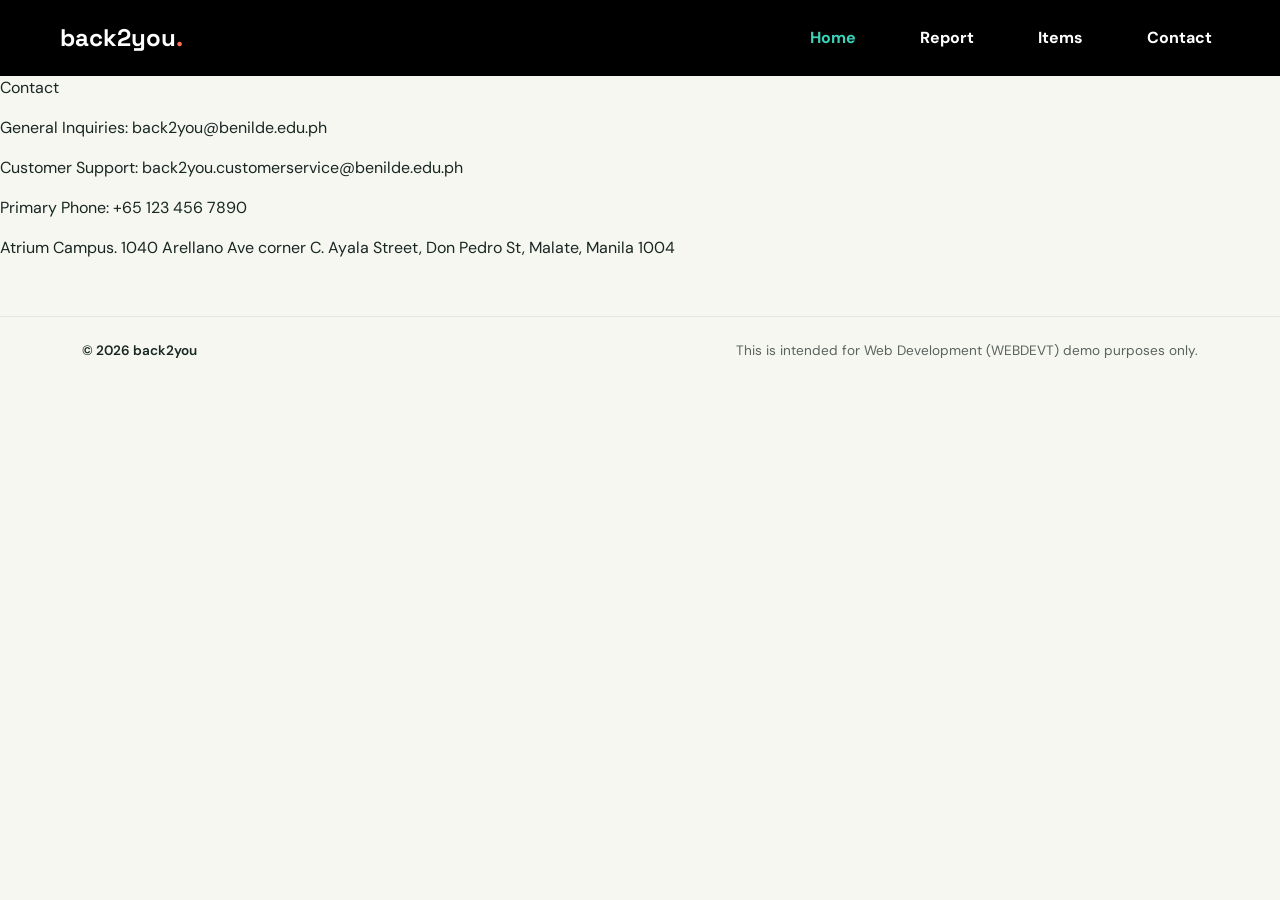
==== contact.html @ f01f648c "Add contact page draft, rename photo, remove empty lines, add .gitignore" ====
﻿<!doctype html>
<html lang="en">
  <head>
    <meta charset="utf-8">
    <meta name="viewport" content="width=device-width, initial-scale=1">
    <meta name="theme-color" content="#f7f7f2">
    <meta name="description" content="A community space to check suspicious links and messages before they spread." >
    <title>back2you | lost item tracker</title>

    <!-- BOOTSTRAP -->
    <link href="https://cdn.jsdelivr.net/npm/bootstrap@5.3.3/dist/css/bootstrap.min.css" rel="stylesheet" integrity="sha384-QWTKZyjpPEjISv5WaRU9OFeRpok6YctnYmDr5pNlyT2bRjXh0JMhjY6hW+ALEwIH" crossorigin="anonymous">
    <link rel="stylesheet" href="https://cdn.jsdelivr.net/npm/bootstrap-icons@1.11.3/font/bootstrap-icons.min.css">

    <link rel="preconnect" href="https://fonts.googleapis.com">
    <link rel="preconnect" href="https://fonts.gstatic.com" crossorigin>
    <link href="https://fonts.googleapis.com/css2?family=DM+Sans:wght@400;500;600;700&family=Space+Grotesk:wght@500;600;700&display=swap" rel="stylesheet">
    <link rel="stylesheet" href="styles/index.css">
    <link rel="stylesheet" href="styles/menu.css">
    <link rel="stylesheet" href="styles/hero.css">
    <link rel="stylesheet" href="styles/report-lookup.css">
    <link rel="stylesheet" href="styles/scams.css">
    <link rel="stylesheet" href="styles/how-it-works.css">
    <link rel="stylesheet" href="styles/volunteer.css">
    <link rel="stylesheet" href="styles/agencies.css">
    <link rel="stylesheet" href="styles/footer.css">
    <script src="scripts/hero.js" defer></script>
    <script src="scripts/menu.js" defer></script>
    <script src="scripts/report-lookup.js" defer></script>
    <script src="scripts/volunteer.js" defer></script>
  </head>
  <body>
    <!-- HEADER -->
    <header class="navbar navbar-expand-md sticky-top bg-light px-3 px-lg-5 bg-black">
      <div class="container-fluid">
      <a class="navbar-brand d-flex align-items-center gap-2 mb-0" href="#home" aria-label="Suri home">
        <span class="brand-name fs-4 fw-bold">back2you<span class="brand-period">.</span></span>
      </a>

      <button class="navbar-toggler" type="button" aria-label="Open navigation menu" aria-expanded="false" aria-controls="site-navigation">
        <span class="navbar-toggler-icon" aria-hidden="true"></span>
      </button>

      <nav class="collapse navbar-collapse justify-content-md-end" id="site-navigation" aria-label="Main navigation">
        <div class="navbar-nav align-items-md-center gap-md-5">
          <a class="nav-link active" href="#home" aria-current="page">Home</a>
          <a class="nav-link" href="report.html" >Report</a>
		  <a class="nav-link" href="#">Items</a>
          <a class="nav-link" href="contact.html">Contact</a>
        </div>
      </nav>
      </div>
    </header>

    <main>
      <!-- HERO SECTION - DRAFT ONLY-->
      <!-- Divide page into two columns that combine into one in mobile view -->
      <!-- Email addresses should open local mail app or allow the user to copy with one click -->
      <!-- OPTIONAL: Address should link to Google Maps page -->

      <p>Contact</p>
      <p>General Inquiries: back2you@benilde.edu.ph</p>
      <p>Customer Support: back2you.customerservice@benilde.edu.ph<p>
      <p>Primary Phone: +65 123 456 7890</p>
      <p>Atrium Campus. 1040 Arellano Ave corner C. Ayala Street, Don Pedro St, Malate, Manila 1004<p>
      <img src="" alt="" width="" height="">
    </main>

    <footer class="site-footer py-4">
      <div class="container d-flex flex-column flex-sm-row justify-content-between align-items-sm-center gap-2">
        <p class="footer-copyright mb-0">&copy; 2026 back2you</p>
        <p class="footer-notice mb-0">This is intended for Web Development (WEBDEVT) demo purposes only.</p>
      </div>
    </footer>
  </body>
</html>
---- styles/index.css ----
/* Shared design values and page-wide behavior belong to the homepage. */
:root {
  --ink: #182722;
  --paper: #f7f7f2;
  --green: #c9f15d;
  --coral: #ff7059;
  --display-font: "Space Grotesk", sans-serif;
  --bs-body-font-family: "DM Sans", sans-serif;
  --bs-body-color: var(--ink);
  --bs-body-bg: var(--paper);
}

html {
  scroll-behavior: smooth;
}

@media (prefers-reduced-motion: reduce) {
  html {
    scroll-behavior: auto;
  }
}
---- styles/menu.css ----
/* Custom navbar details complement Bootstrap's responsive navigation classes. */
.navbar {
  min-height: 76px;
}

.brand-mark {
  display: grid;
  width: 34px;
  aspect-ratio: 1;
  place-items: center;
  border-radius: 50%;
  background: var(--green);
  font: 700 23px/1 var(--display-font);
}
.nav-link {
color: white;
font-weight: bold;
}
.nav-link.active {
  color: #3bd4b8 !important;
  font-weight: bold;

}
.nav-link:hover {
  color: forestgreen !important; 
}
.nav-link.active:hover {
  color: forestgreen !important; /* Changes the color when you mouse over it */
}
.brand-name {
  font-family: var(--display-font);
}

.brand-period {
  color: var(--coral);
}

@media (max-width: 767.98px) {
  .navbar {
    min-height: 68px;
  }
}
---- styles/hero.css ----
/* Hero-only layout, contrast, and button colors. */
.hero {
  min-height: calc(100svh - 76px);
  isolation: isolate;
  background: #293c35 var(--hero-image) center 48% / cover;
  color: white;
}
.brand-name{
	color:white;
}

.hero::before {
  position: absolute;
  z-index: -1;
  inset: 0;
  background: linear-gradient(90deg, rgb(15 29 25 / 88%), rgb(15 29 25 / 68%) 43%, rgb(15 29 25 / 14%)), linear-gradient(0deg, rgb(15 29 25 / 25%), transparent 36%);
  content: "";
}

.hero-content {
  padding-block: clamp(4.75rem, 11vh, 7.75rem);
  animation: arrive 650ms ease-out both;
}

.hero-eyebrow {
  color: var(--green);
  font-size: 14px;
}

.eyebrow-dot {
  width: 8px;
  height: 8px;
  border-radius: 50%;
  background: var(--coral);
}

.hero-title {
  font-family: var(--display-font);
  font-size: clamp(2.8rem, 6.5vw, 5.125rem);
  line-height: 1.04;
  background-color: black;
}

.hero-title span {
  color: #3bd4b8;
    white-space: nowrap;
}

.hero-description {
  max-width: 500px;
  color: rgb(255 255 255 / 84%);
  line-height: 1.75;
}

.btn-primary {
  --bs-btn-color: var(--ink);
  --bs-btn-bg: #3bd4b8;
  --bs-btn-border-color: black;
  --bs-btn-hover-color: var(--ink);
  --bs-btn-hover-bg: #d8ff75;
  --bs-btn-hover-border-color: #d8ff75;
}

.hero-note {
  color: rgb(255 255 255 / 74%);
}

.hero-note span {
  color: var(--coral);
  font-size: 16px;
}

.photo-credit {
  color: rgb(255 255 255 / 72%);
}

@keyframes arrive {
  from {
    opacity: 0;
    transform: translateY(12px);
  }

  to {
    opacity: 1;
    transform: translateY(0);
  }
}

@media (max-width: 767.98px) {
  .hero {
    min-height: calc(100svh - 68px);
    background-position: 58% center;
  }

  .hero::before {
    background: linear-gradient(90deg, rgb(15 29 25 / 84%), rgb(15 29 25 / 43%)), linear-gradient(0deg, rgb(15 29 25 / 30%), transparent 50%);
  }

  .hero-content {
    padding-block: 4.75rem 1rem;
  }

  .hero-description {
    font-size: 1rem;
  }
}

@media (prefers-reduced-motion: reduce) {
  .hero-content {
    animation: none;
  }
}
#navbar{
background-color: black;
text-color: white;
}
---- styles/report-lookup.css ----
/* The lookup panel is a standalone hero component. */
.report-lookup {
  padding: clamp(1.5rem, 3vw, 2.25rem);
  border: 1px solid rgb(255 255 255 / 24%);
  border-radius: 4px;
  background: rgb(15 29 25 / 76%);
  box-shadow: 0 18px 48px rgb(0 0 0 / 16%);
}

.report-lookup-title {
  margin-bottom: 0.75rem;
  font-family: var(--display-font);
  font-size: clamp(1.4rem, 2vw, 1.8rem);
  line-height: 1.2;
}

.report-lookup-copy {
  margin-bottom: 1.5rem;
  color: rgb(255 255 255 / 76%);
  line-height: 1.6;
}

.report-lookup .form-label {
  font-size: 0.9rem;
  font-weight: 600;
}

.report-lookup .form-control {
  min-height: 48px;
}

.report-lookup-feedback {
  color: rgb(255 255 255 / 82%);
}
---- styles/scams.css ----
/* Scam category cards use a quieter surface to separate learning content from the hero. */
.scam-types {
  background: #f0f3ed;
}

.scam-types-heading {
  max-width: 640px;
}

.scam-types-kicker {
  color: #71824b;
  font-size: 0.75rem;
  letter-spacing: 0.08em;
}

.scam-types-title {
  color: var(--ink);
  font-family: var(--display-font);
  font-size: clamp(2rem, 4vw, 3rem);
  line-height: 1.1;
}

.scam-types-intro {
  color: #59635e;
  line-height: 1.7;
}

.scam-card {
  padding: 1.5rem;
  border: 1px solid #e0e5dc;
  border-radius: 4px;
  background: #fff;
  transition: border-color 160ms ease, transform 160ms ease;
}

.scam-card:hover {
  transform: translateY(-3px);
  border-color: #b5c392;
}

.scam-icon {
  display: grid;
  width: 44px;
  height: 44px;
  margin-bottom: 1.25rem;
  place-items: center;
  border-radius: 4px;
  background: #eaf1db;
  color: #314128;
  font-size: 1.25rem;
}

.scam-card-title {
  margin-bottom: 0.5rem;
  color: var(--ink);
  font-family: var(--display-font);
  font-size: 1.2rem;
}

.scam-card-description {
  color: #59635e;
  font-size: 0.95rem;
  line-height: 1.65;
}

@media (prefers-reduced-motion: reduce) {
  .scam-card {
    transition: none;
  }

  .scam-card:hover {
    transform: none;
  }
}
---- styles/how-it-works.css ----
/* A connected sequence turns the three steps into one easy-to-scan process. */
.how-it-works {
  background: #fff;
}

.how-heading {
  max-width: 640px;
}

.how-kicker {
  color: #71824b;
  font-size: 0.75rem;
}

.how-title {
  color: var(--ink);
  font-family: var(--display-font);
  font-size: clamp(2rem, 4vw, 3rem);
  line-height: 1.1;
}

.how-intro,
.step-description {
  color: #59635e;
  line-height: 1.7;
}

.how-steps::before {
  position: absolute;
  z-index: 0;
  top: 47px;
  right: 16.6667%;
  left: 16.6667%;
  height: 2px;
  background: #dfe6d2;
  content: "";
}

.how-step {
  position: relative;
  z-index: 1;
  background: #fff;
  text-align: center;
}

.step-number {
  display: grid;
  width: 48px;
  height: 48px;
  margin: 0 auto 1.25rem;
  position: relative;
  z-index: 1;
  place-items: center;
  border: 2px solid #314128;
  border-radius: 50%;
  background: var(--green);
  color: var(--ink);
  font-family: var(--display-font);
  font-size: 0.9rem;
  font-weight: 700;
}

.step-title {
  margin-bottom: 0.5rem;
  color: var(--ink);
  font-family: var(--display-font);
  font-size: 1.25rem;
}

.step-description {
  max-width: 320px;
  margin-right: auto;
  margin-left: auto;
}

@media (max-width: 767.98px) {
  .how-heading {
    margin-bottom: 2rem !important;
  }

  .how-steps {
    row-gap: 2rem !important;
  }

  .how-steps::before {
    top: 48px;
    right: auto;
    bottom: 24px;
    left: 50%;
    width: 2px;
    height: auto;
    transform: translateX(-50%);
  }
}
---- styles/volunteer.css ----
/* The script pins this viewport-height image while the section scrolls past. */
.volunteer-section {
  min-height: 55svh;
  isolation: isolate;
  background-color: #263b32;
  color: #fff;
}

.volunteer-parallax {
  position: absolute;
  z-index: -1;
  inset: 0 0 auto;
  height: 100svh;
  background: url("https://images.unsplash.com/photo-1531206715517-5c0ba140b2b8?auto=format&fit=crop&w=2000&q=85") center 45% / cover;
  will-change: transform;
}

.volunteer-shade {
  position: absolute;
  z-index: 0;
  inset: 0;
  background: linear-gradient(90deg, rgb(13 29 23 / 88%), rgb(13 29 23 / 66%) 52%, rgb(13 29 23 / 20%));
}

.volunteer-content {
  position: relative;
  z-index: 1;
  padding-block: clamp(3.5rem, 8vh, 6rem);
}

.volunteer-eyebrow {
  color: var(--green);
  font-size: 0.78rem;
}

.volunteer-title {
  max-width: 700px;
  font-family: var(--display-font);
  font-size: clamp(2.25rem, 4.5vw, 4rem);
  line-height: 1.08;
}

.volunteer-description {
  max-width: 620px;
  color: rgb(255 255 255 / 86%);
  font-size: 1.05rem;
  line-height: 1.7;
}

.volunteer-feedback {
  color: rgb(255 255 255 / 86%);
}

@media (max-width: 767.98px) {
  .volunteer-section {
    min-height: 55svh;
  }

  .volunteer-parallax {
    background-position: 58% center;
  }
}

@media (prefers-reduced-motion: reduce) {
  .volunteer-parallax {
    will-change: auto;
  }
}
---- styles/agencies.css ----
/* Agency cards provide official starting points for people seeking direct assistance. */
.agency-directory {
  background: #f0f3ed;
}

.agency-heading {
  max-width: 700px;
}

.agency-kicker {
  color: #71824b;
  font-size: 0.75rem;
}

.agency-title {
  color: var(--ink);
  font-family: var(--display-font);
  font-size: clamp(2rem, 4vw, 3rem);
  line-height: 1.1;
}

.agency-intro,
.agency-card-description {
  color: #59635e;
  line-height: 1.7;
}

.agency-card {
  display: flex;
  flex-direction: column;
  padding: 1.5rem;
  border: 1px solid #e0e5dc;
  border-radius: 4px;
  background: #fff;
}

.agency-icon {
  display: grid;
  width: 44px;
  height: 44px;
  margin-bottom: 1.25rem;
  place-items: center;
  border-radius: 4px;
  background: #eaf1db;
  color: #314128;
  font-size: 1.25rem;
}

.agency-card-title {
  margin-bottom: 0.5rem;
  color: var(--ink);
  font-family: var(--display-font);
  font-size: 1.2rem;
}

.agency-card-description {
  flex-grow: 1;
  font-size: 0.95rem;
}

.agency-link {
  display: inline-flex;
  align-items: center;
  justify-content: space-between;
  gap: 0.75rem;
  margin-top: 1rem;
  color: #314128;
  font-size: 0.9rem;
  font-weight: 700;
  text-decoration: underline;
  text-decoration-color: #b5c392;
  text-underline-offset: 0.2em;
}

.agency-link:hover {
  color: #182722;
  text-decoration-color: currentColor;
}
---- styles/footer.css ----
.site-footer {
  border-top: 1px solid #e3e7df;
  background: #f7f7f2;
  color: #59635e;
  font-size: 0.85rem;
}

.footer-copyright {
  color: var(--ink);
  font-weight: 600;
}
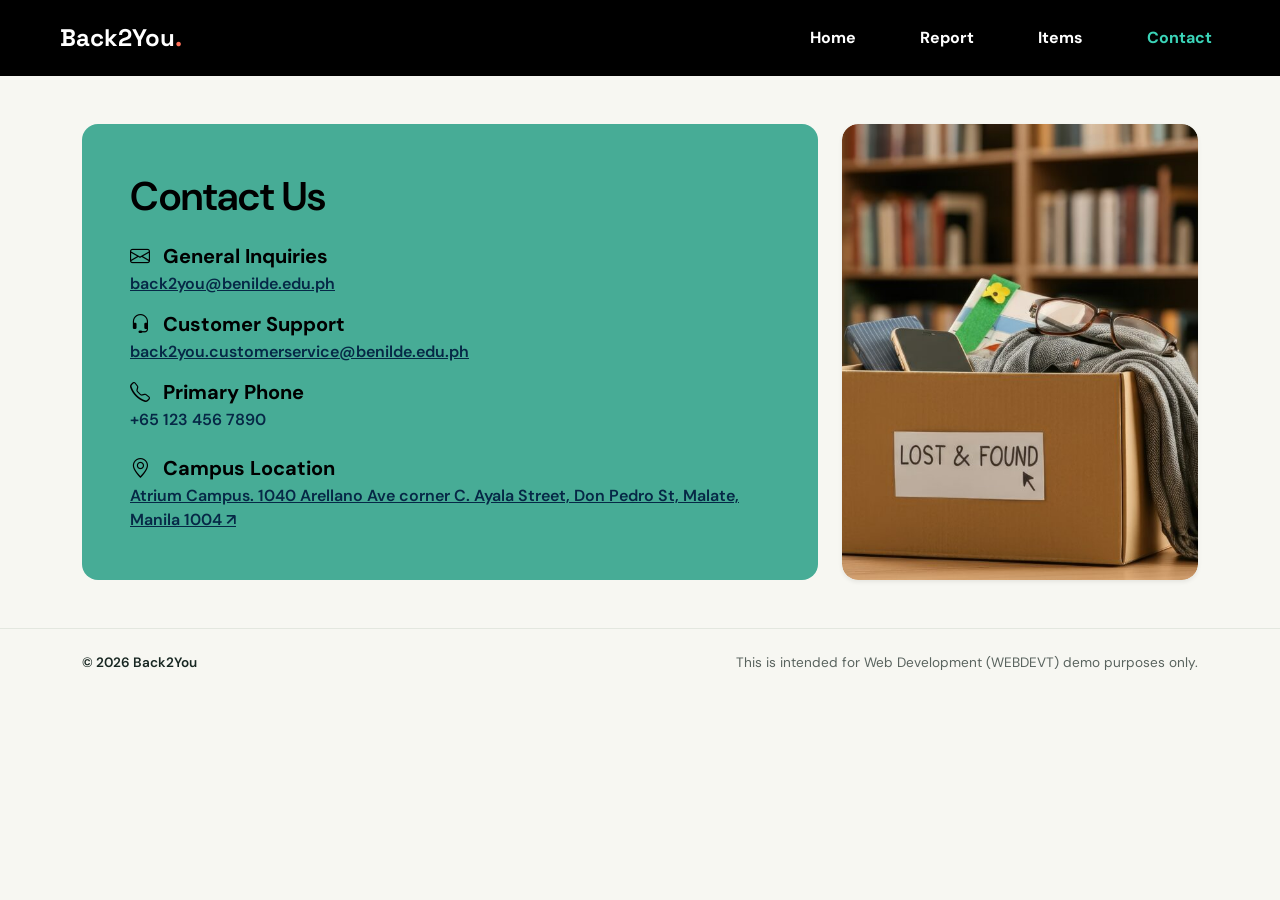
==== commit 0f08796b: "Complete Contact page" ====
--- a/contact.html
+++ b/contact.html
@@ -1,75 +1,95 @@
 ﻿<!doctype html>
 <html lang="en">
-  <head>
-    <meta charset="utf-8">
-    <meta name="viewport" content="width=device-width, initial-scale=1">
-    <meta name="theme-color" content="#f7f7f2">
-    <meta name="description" content="A community space to check suspicious links and messages before they spread." >
-    <title>back2you | lost item tracker</title>
+    <head>
+        <meta charset="utf-8">
+        <meta name="viewport" content="width=device-width, initial-scale=1">
+        <meta name="theme-color" content="#f7f7f2">
+        <meta name="description" content="A community space to check suspicious links and messages before they spread." >
+        <title>Contact | Back2You</title>
+        <!-- BOOTSTRAP -->
+        <link href="https://cdn.jsdelivr.net/npm/bootstrap@5.3.3/dist/css/bootstrap.min.css" rel="stylesheet" integrity="sha384-QWTKZyjpPEjISv5WaRU9OFeRpok6YctnYmDr5pNlyT2bRjXh0JMhjY6hW+ALEwIH" crossorigin="anonymous">
+        <link rel="stylesheet" href="https://cdn.jsdelivr.net/npm/bootstrap-icons@1.11.3/font/bootstrap-icons.min.css">
+        <link rel="preconnect" href="https://fonts.googleapis.com">
+        <link rel="preconnect" href="https://fonts.gstatic.com" crossorigin>
+        <link href="https://fonts.googleapis.com/css2?family=DM+Sans:wght@400;500;600;700&family=Space+Grotesk:wght@500;600;700&display=swap" rel="stylesheet">
 
-    <!-- BOOTSTRAP -->
-    <link href="https://cdn.jsdelivr.net/npm/bootstrap@5.3.3/dist/css/bootstrap.min.css" rel="stylesheet" integrity="sha384-QWTKZyjpPEjISv5WaRU9OFeRpok6YctnYmDr5pNlyT2bRjXh0JMhjY6hW+ALEwIH" crossorigin="anonymous">
-    <link rel="stylesheet" href="https://cdn.jsdelivr.net/npm/bootstrap-icons@1.11.3/font/bootstrap-icons.min.css">
+        <link rel="stylesheet" href="styles/index.css">
+        <link rel="stylesheet" href="styles/menu.css">
+        <link rel="stylesheet" href="styles/hero.css">
+        <link rel="stylesheet" href="styles/footer.css">
+    </head>
+    <body>
+    <!-- STICKY HEADER -->
+        <header class="navbar navbar-expand-md sticky-top bg-light px-3 px-lg-5 bg-black">
+            <div class="container-fluid">
+                <a class="navbar-brand d-flex align-items-center gap-2 mb-0" href="index.html#home" aria-label="Back2You home">
+                    <span class="brand-name fs-4 fw-bold">Back2You<span class="brand-period">.</span></span>
+                </a>
 
-    <link rel="preconnect" href="https://fonts.googleapis.com">
-    <link rel="preconnect" href="https://fonts.gstatic.com" crossorigin>
-    <link href="https://fonts.googleapis.com/css2?family=DM+Sans:wght@400;500;600;700&family=Space+Grotesk:wght@500;600;700&display=swap" rel="stylesheet">
-    <link rel="stylesheet" href="styles/index.css">
-    <link rel="stylesheet" href="styles/menu.css">
-    <link rel="stylesheet" href="styles/hero.css">
-    <link rel="stylesheet" href="styles/report-lookup.css">
-    <link rel="stylesheet" href="styles/scams.css">
-    <link rel="stylesheet" href="styles/how-it-works.css">
-    <link rel="stylesheet" href="styles/volunteer.css">
-    <link rel="stylesheet" href="styles/agencies.css">
-    <link rel="stylesheet" href="styles/footer.css">
-    <script src="scripts/hero.js" defer></script>
-    <script src="scripts/menu.js" defer></script>
-    <script src="scripts/report-lookup.js" defer></script>
-    <script src="scripts/volunteer.js" defer></script>
-  </head>
-  <body>
-    <!-- HEADER -->
-    <header class="navbar navbar-expand-md sticky-top bg-light px-3 px-lg-5 bg-black">
-      <div class="container-fluid">
-      <a class="navbar-brand d-flex align-items-center gap-2 mb-0" href="#home" aria-label="Suri home">
-        <span class="brand-name fs-4 fw-bold">back2you<span class="brand-period">.</span></span>
-      </a>
+                <button class="navbar-toggler" type="button" aria-label="Open navigation menu" aria-expanded="false" aria-controls="site-navigation">
+                    <span class="navbar-toggler-icon" aria-hidden="true"></span>
+                </button>
 
-      <button class="navbar-toggler" type="button" aria-label="Open navigation menu" aria-expanded="false" aria-controls="site-navigation">
-        <span class="navbar-toggler-icon" aria-hidden="true"></span>
-      </button>
+                <nav class="collapse navbar-collapse justify-content-md-end" id="site-navigation" aria-label="Main navigation">
+                    <div class="navbar-nav align-items-md-center gap-md-5">
+                        <a class="nav-link" href="index.html">Home</a>
+                        <a class="nav-link" href="report.html">Report</a>
+                        <a class="nav-link" href="index.html#how-it-works">Items</a>
+                        <a class="nav-link active" href="contact.html" aria-current="page">Contact</a>
+                    </div>
+                </nav>
+            </div>
+        </header>
 
-      <nav class="collapse navbar-collapse justify-content-md-end" id="site-navigation" aria-label="Main navigation">
-        <div class="navbar-nav align-items-md-center gap-md-5">
-          <a class="nav-link active" href="#home" aria-current="page">Home</a>
-          <a class="nav-link" href="report.html" >Report</a>
-		  <a class="nav-link" href="#">Items</a>
-          <a class="nav-link" href="contact.html">Contact</a>
-        </div>
-      </nav>
-      </div>
-    </header>
+        <main>
+            <!-- HERO SECTION -->
+            <section class="py-5">
+                <div class="container">
+                    <div class="row g-4 align-items-stretch">
+                        <!-- Column 1: Contact Details -->
+                        <div class="col-lg-8">
+                            <div class="p-4 p-md-5 rounded-4 text-black" style="background-color: #47ac96;">
+                                <h1 class="fw-semibold mb-4">Contact Us</h1>
 
-    <main>
-      <!-- HERO SECTION - DRAFT ONLY-->
-      <!-- Divide page into two columns that combine into one in mobile view -->
-      <!-- Email addresses should open local mail app or allow the user to copy with one click -->
-      <!-- OPTIONAL: Address should link to Google Maps page -->
+                                <div class="mb-3">
+                                    <h5 class="fw-bold mb-1"><i class="bi bi-envelope me-2"></i> General Inquiries</h5>
+                                    <a href="mailto:back2you@benilde.edu.ph" class="fw-semibold text-decoration-underline" style="color: #062846;">back2you@benilde.edu.ph</a>
+                                </div>
 
-      <p>Contact</p>
-      <p>General Inquiries: back2you@benilde.edu.ph</p>
-      <p>Customer Support: back2you.customerservice@benilde.edu.ph<p>
-      <p>Primary Phone: +65 123 456 7890</p>
-      <p>Atrium Campus. 1040 Arellano Ave corner C. Ayala Street, Don Pedro St, Malate, Manila 1004<p>
-      <img src="" alt="" width="" height="">
-    </main>
+                                <div class="mb-3">
+                                    <h5 class="fw-bold mb-1"><i class="bi bi-headset me-2"></i> Customer Support</h5>
+                                    <a href="mailto:back2you.customerservice@benilde.edu.ph" class="fw-semibold text-decoration-underline" style="color: #062846;">back2you.customerservice@benilde.edu.ph</a>
+                                </div>
 
-    <footer class="site-footer py-4">
-      <div class="container d-flex flex-column flex-sm-row justify-content-between align-items-sm-center gap-2">
-        <p class="footer-copyright mb-0">&copy; 2026 back2you</p>
-        <p class="footer-notice mb-0">This is intended for Web Development (WEBDEVT) demo purposes only.</p>
-      </div>
-    </footer>
+                                <div class="mb-3">
+                                    <h5 class="fw-bold mb-1"><i class="bi bi-telephone me-2"></i> Primary Phone</h5>
+                                    <a href="tel:+651234567890" class="fw-semibold text-decoration-none" style="color: #062846;">+65 123 456 7890</a>
+                                </div>
+
+                                <div class="mt-4">
+                                    <h5 class="fw-bold mb-1"><i class="bi bi-geo-alt me-2"></i> Campus Location</h5>
+                                    <a href="https://maps.google.com/?q=Atrium+Campus+1040+Arellano+Ave+Malate+Manila" target="_blank" rel="noopener noreferrer" class="fw-semibold text-decoration-underline" style="color: #062846;">
+                                        Atrium Campus. 1040 Arellano Ave corner C. Ayala Street, Don Pedro St, Malate, Manila 1004 <span aria-hidden="true">↗</span>
+                                    </a>
+                                </div>
+                            </div>
+                        </div>
+
+                        <!-- Column 2: Image -->
+                        <div class="col-lg-4">
+                            <div class="h-100 card border-0 shadow-sm rounded-4 overflow-hidden">
+                                <img src="contact.jpeg" class="w-100 h-100 rounded-4" alt="A lost-and-found box filled with items on a table" style="object-fit: cover;">
+                            </div>
+                        </div>
+                    </div>
+            </section>
+        </main>
+
+        <footer class="site-footer py-4">
+            <div class="container d-flex flex-column flex-sm-row justify-content-between align-items-sm-center gap-2">
+                <p class="footer-copyright mb-0">&copy; 2026 Back2You</p>
+                <p class="footer-notice mb-0">This is intended for Web Development (WEBDEVT) demo purposes only.</p>
+            </div>
+        </footer>
   </body>
 </html>
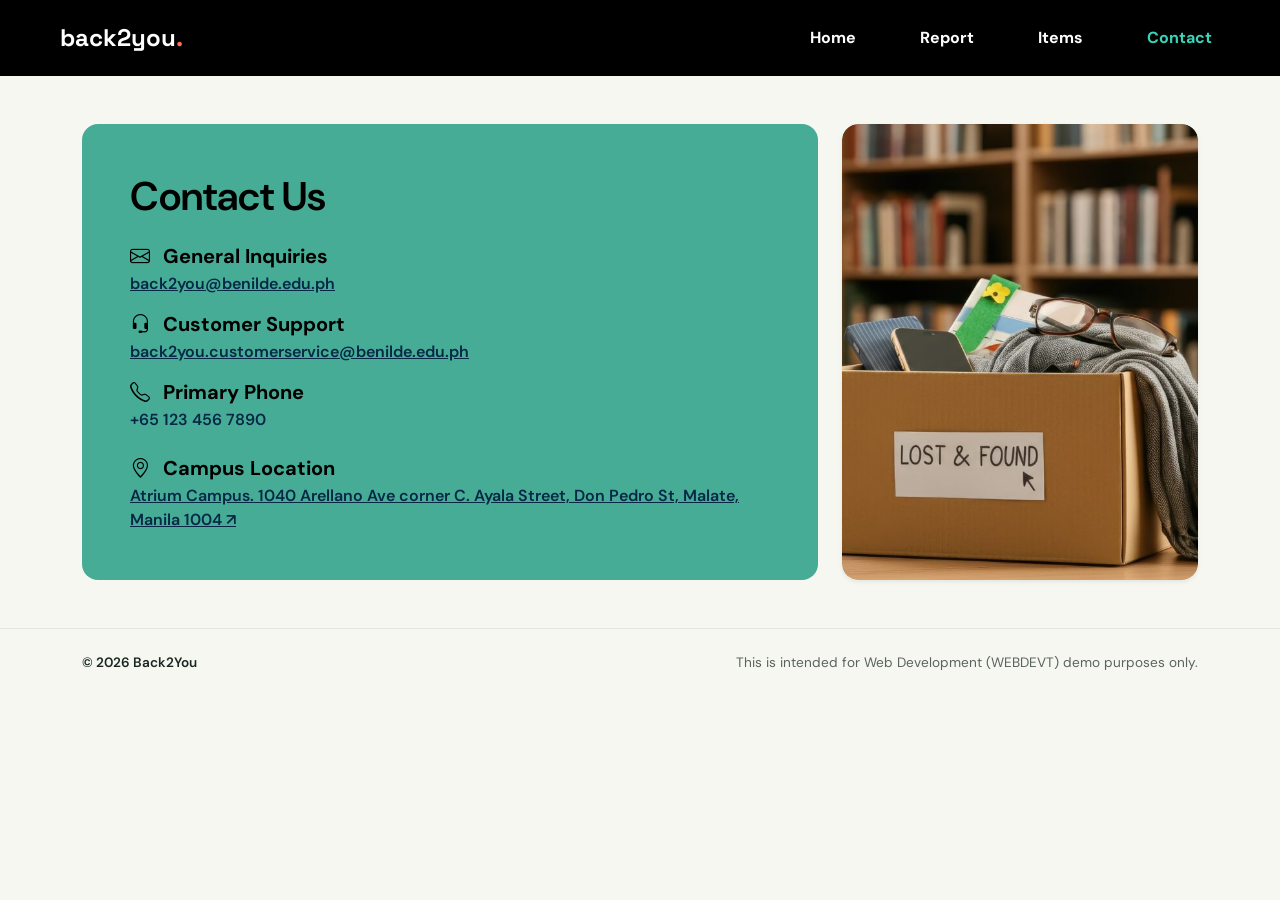
==== commit 7f0530e6: "items page started work on lost items page, fixed navbar links on all pages." ====
--- a/contact.html
+++ b/contact.html
@@ -23,7 +23,7 @@
         <header class="navbar navbar-expand-md sticky-top bg-light px-3 px-lg-5 bg-black">
             <div class="container-fluid">
                 <a class="navbar-brand d-flex align-items-center gap-2 mb-0" href="index.html#home" aria-label="Back2You home">
-                    <span class="brand-name fs-4 fw-bold">Back2You<span class="brand-period">.</span></span>
+                    <span class="brand-name fs-4 fw-bold">back2you<span class="brand-period">.</span></span>
                 </a>
 
                 <button class="navbar-toggler" type="button" aria-label="Open navigation menu" aria-expanded="false" aria-controls="site-navigation">
@@ -34,7 +34,7 @@
                     <div class="navbar-nav align-items-md-center gap-md-5">
                         <a class="nav-link" href="index.html">Home</a>
                         <a class="nav-link" href="report.html">Report</a>
-                        <a class="nav-link" href="index.html#how-it-works">Items</a>
+                        <a class="nav-link" href="track.html">Items</a>
                         <a class="nav-link active" href="contact.html" aria-current="page">Contact</a>
                     </div>
                 </nav>
--- a/styles/menu.css
+++ b/styles/menu.css
@@ -22,10 +22,10 @@
 
 }
 .nav-link:hover {
-  color: forestgreen !important; 
+  color: rgb(102, 145, 209) !important; 
 }
 .nav-link.active:hover {
-  color: forestgreen !important; /* Changes the color when you mouse over it */
+  color: rgb(102, 145, 209) !important; /* Changes the color when you mouse over it */
 }
 .brand-name {
   font-family: var(--display-font);
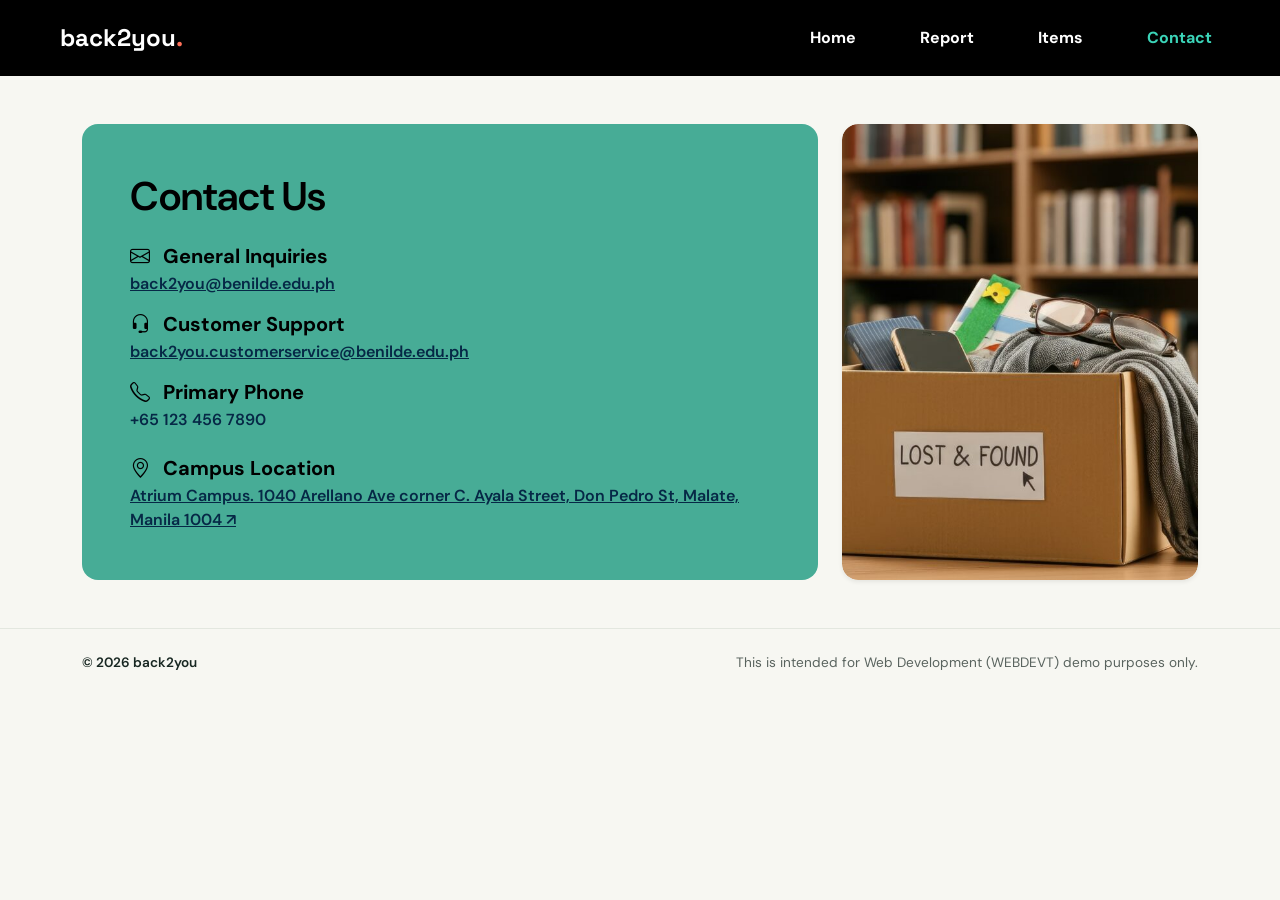
==== commit f5bd18fb: "report catalogue page design redesigned the boxes that hold the reports" ====
--- a/contact.html
+++ b/contact.html
@@ -87,7 +87,7 @@
 
         <footer class="site-footer py-4">
             <div class="container d-flex flex-column flex-sm-row justify-content-between align-items-sm-center gap-2">
-                <p class="footer-copyright mb-0">&copy; 2026 Back2You</p>
+                <p class="footer-copyright mb-0">&copy; 2026 back2you</p>
                 <p class="footer-notice mb-0">This is intended for Web Development (WEBDEVT) demo purposes only.</p>
             </div>
         </footer>
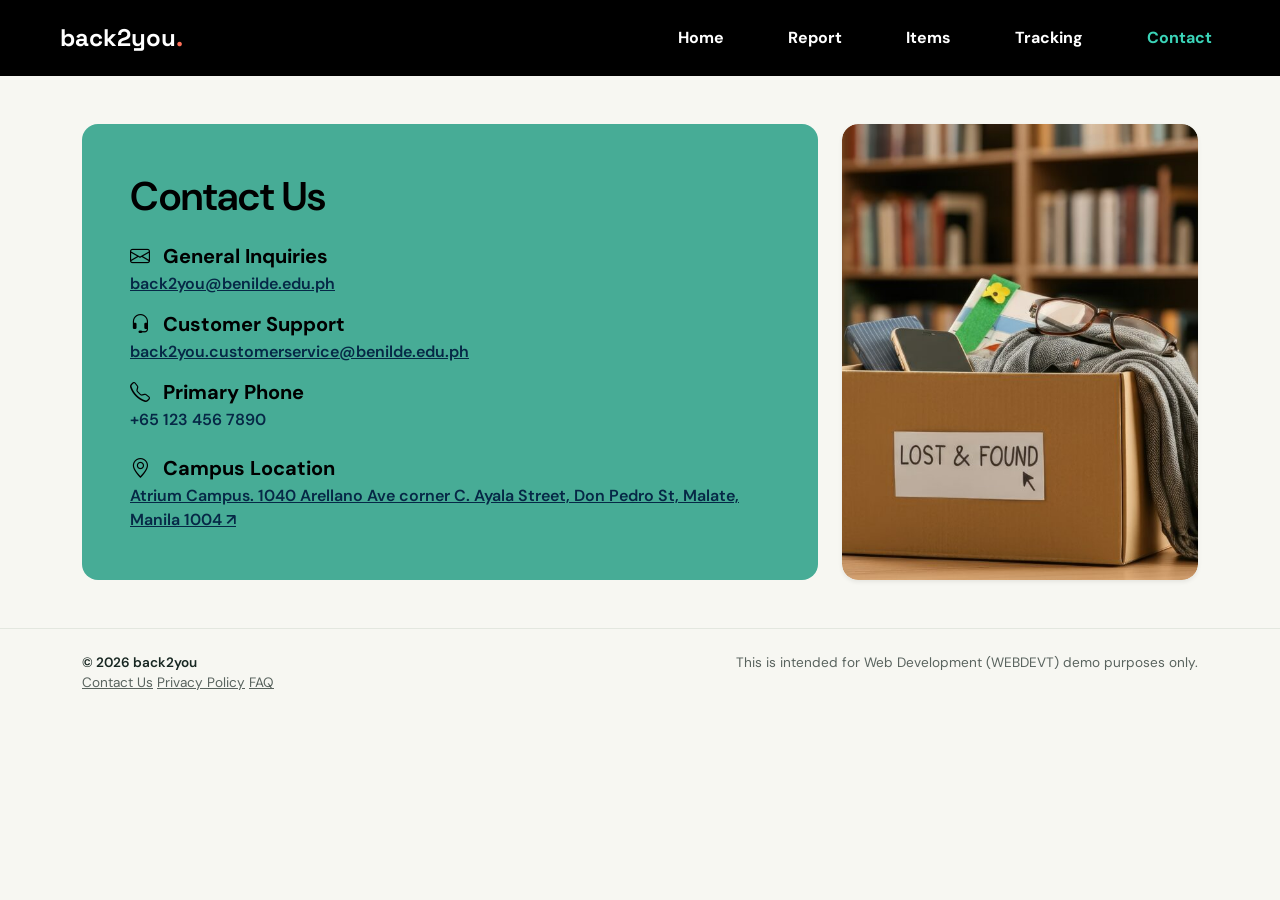
==== commit 2e814dc3: "Report tracking page, FAQ & Privacy Policy Added report tracking page and modified the sample report" ====
--- a/contact.html
+++ b/contact.html
@@ -35,6 +35,7 @@
                         <a class="nav-link" href="index.html">Home</a>
                         <a class="nav-link" href="report.html">Report</a>
                         <a class="nav-link" href="track.html">Items</a>
+                        <a class="nav-link" href="tracking.html">Tracking</a>
                         <a class="nav-link active" href="contact.html" aria-current="page">Contact</a>
                     </div>
                 </nav>
@@ -85,11 +86,16 @@
             </section>
         </main>
 
-        <footer class="site-footer py-4">
-            <div class="container d-flex flex-column flex-sm-row justify-content-between align-items-sm-center gap-2">
-                <p class="footer-copyright mb-0">&copy; 2026 back2you</p>
-                <p class="footer-notice mb-0">This is intended for Web Development (WEBDEVT) demo purposes only.</p>
-            </div>
-        </footer>
+<footer class="site-footer py-4">
+  <div class="container d-flex flex-column flex-sm-row justify-content-between align-items-sm-center gap-2">
+     <p class="footer-copyright mb-0">&copy; 2026 back2you</p>
+     <p class="footer-notice mb-0">This is intended for Web Development (WEBDEVT) demo purposes only.</p>
+  </div>
+  <div class="container">
+    <a class="footer-link" href="contact.html">Contact Us</a>
+    <a class="footer-link" href="PrivacyPolicy.html">Privacy Policy</a>
+    <a class="footer-link" href="FAQ.html">FAQ</a>
+  </div>
+</footer>
   </body>
 </html>
--- a/styles/hero.css
+++ b/styles/hero.css
@@ -36,14 +36,15 @@
 
 .hero-title {
   font-family: var(--display-font);
-  font-size: clamp(2.8rem, 6.5vw, 5.125rem);
+  font-size: clamp(2rem, 6.5vw, 5.125rem);
   line-height: 1.04;
   background-color: black;
 }
 
 .hero-title span {
   color: #3bd4b8;
-    white-space: nowrap;
+  display: inline-block;
+  
 }
 
 .hero-description {
--- a/styles/footer.css
+++ b/styles/footer.css
@@ -8,4 +8,7 @@
 .footer-copyright {
   color: var(--ink);
   font-weight: 600;
+}
+.footer-link {
+   color: #59635e;
 }
